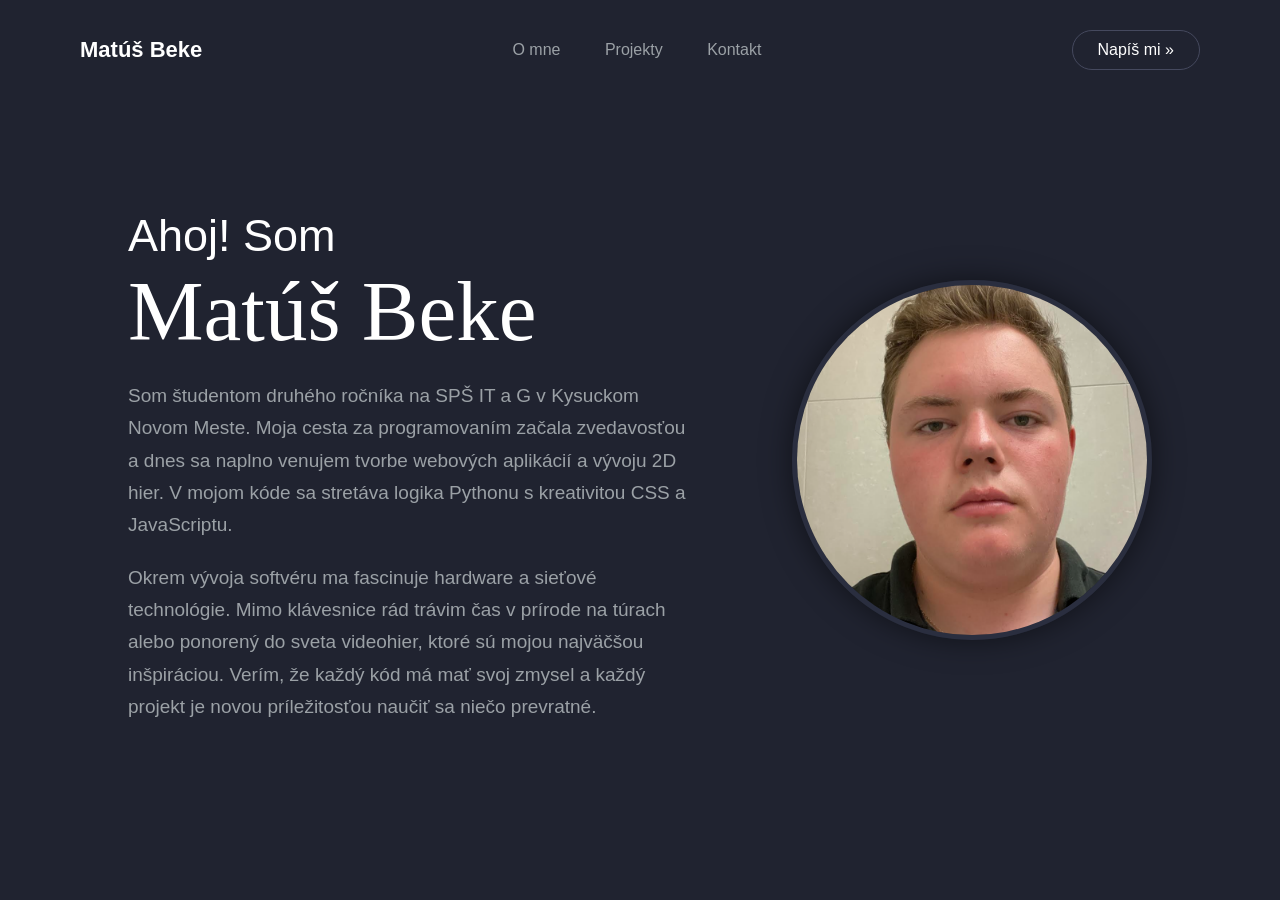
==== index.html @ 9b465fb4 "Pridane cintorinove menu" ====
<!DOCTYPE html>
<html lang="sk">
<head>
    <meta charset="UTF-8">
    <title>Matúš Beke - O mne</title>
    <link rel="stylesheet" href="style.css">
</head>
<body>
    <div class="hlavicka">
        <div class="logo">Matúš Beke</div>
        <div class="menu">
            <a href="index.html">O mne</a>
            <a href="projekty.html">Projekty</a>
            <a href="kontakt.html">Kontakt</a>
        </div>
        <a class="tlacidlo-hire" href="kontakt.html">Napíš mi &raquo;</a>
    </div>

<div class="hero">
    <div class="text-vlavo">
        <h1>Ahoj! Som<br><span>Matúš Beke</span></h1>
        <p class="popis-text">
            Som študentom druhého ročníka na SPŠ IT a G v Kysuckom Novom Meste. 
            Moja cesta za programovaním začala zvedavosťou a dnes sa naplno venujem 
            tvorbe webových aplikácií a vývoju 2D hier. V mojom kóde sa stretáva 
            logika Pythonu s kreativitou CSS a JavaScriptu.
        </p>
        <p class="popis-text">
            Okrem vývoja softvéru ma fascinuje hardware a sieťové technológie. 
            Mimo klávesnice rád trávim čas v prírode na túrach alebo ponorený 
            do sveta videohier, ktoré sú mojou najväčšou inšpiráciou. 
            Verím, že každý kód má mať svoj zmysel a každý projekt je novou 
            príležitosťou naučiť sa niečo prevratné.
        </p>
    </div>
    <div class="foto-vpravo">
        <img src="MatusBeke.png" alt="Matúš Beke">
    </div>
</div>
</body>
</html>
---- style.css ----
html { scroll-behavior: smooth; }

body {
    background-color: #202330;
    color: #ffffff;
    font-family: Arial, sans-serif;
    margin: 0;
    padding: 0;
}

/* Hlavička */
.hlavicka {
    display: flex;
    align-items: center;
    justify-content: space-between;
    padding: 30px 80px;
    background-color: #202330;
}
.logo { font-size: 22px; font-weight: bold; }
.menu a { color: #9ba1a6; text-decoration: none; margin: 0 20px; font-size: 16px; transition: 0.3s; }
.menu a:hover { color: #ffffff; }
.tlacidlo-hire {
    border: 1px solid #45495e;
    padding: 10px 25px;
    color: #ffffff;
    text-decoration: none;
    border-radius: 30px;
    transition: 0.3s;
}
.tlacidlo-hire:hover { background-color: #45495e; }

/* Hero sekcia */
.hero {
    display: flex;
    justify-content: space-between;
    align-items: center;
    padding: 80px 10%;
    max-width: 1200px;
    margin: 0 auto;
}
.text-vlavo { width: 55%; }
h1 { font-size: 45px; font-weight: normal; margin-bottom: 20px; }
h1 span { font-family: "Georgia", serif; font-size: 85px; }
.popis-text { color: #9ba1a6; font-size: 19px; line-height: 1.7; margin-bottom: 20px; }
.foto-vpravo { width: 40%; text-align: right; }
.foto-vpravo img {
    width: 350px;
    height: 350px;
    border-radius: 50%;
    object-fit: cover;
    border: 5px solid #2a2e3f;
    box-shadow: 0 0 30px rgba(0,0,0,0.5);
    transition: 0.4s;
}
.foto-vpravo img:hover { transform: scale(1.05); }

/* PROJEKTY - MODERNÝ ROW DIZAJN */
.sekcia-nadpis { text-align: center; font-size: 40px; margin: 80px 0 50px 0; color: #ffffff; }

.projekt-row {
    width: 80%;
    max-width: 800px;
    margin: 20px auto;
    height: 120px; /* Znížená výška pre štýlový obdĺžnik */
    background-size: cover;
    background-position: center;
    border-radius: 20px;
    position: relative;
    overflow: hidden;
    display: flex;
    align-items: center;
    justify-content: space-between; /* Rozdelí obsah na kraje */
    padding: 0 40px;
    border: 1px solid #334155;
    transition: transform 0.3s;
}
.projekt-row:hover { transform: scale(1.02); }

/* Tmavý filter v pozadí */
.projekt-row::before {
    content: "";
    position: absolute;
    top: 0; left: 0; width: 100%; height: 100%;
    background: rgba(15, 23, 42, 0.85);
}

.overlay-text {
    position: relative;
    z-index: 1;
    font-size: 24px;
    font-weight: bold;
    color: white;
}

.overlay-link {
    position: relative;
    z-index: 1;
    background-color: #38bdf8;
    color: #0f172a;
    padding: 10px 25px;
    border-radius: 30px;
    text-decoration: none;
    font-weight: bold;
    transition: background-color 0.3s;
}
.overlay-link:hover { background-color: #ffffff; }

/* Kontakt */
.sekcia-kontakt { text-align: center; font-size: 22px; padding: 50px; }
.sekcia-kontakt a { color: #ffffff; text-decoration: underline; }
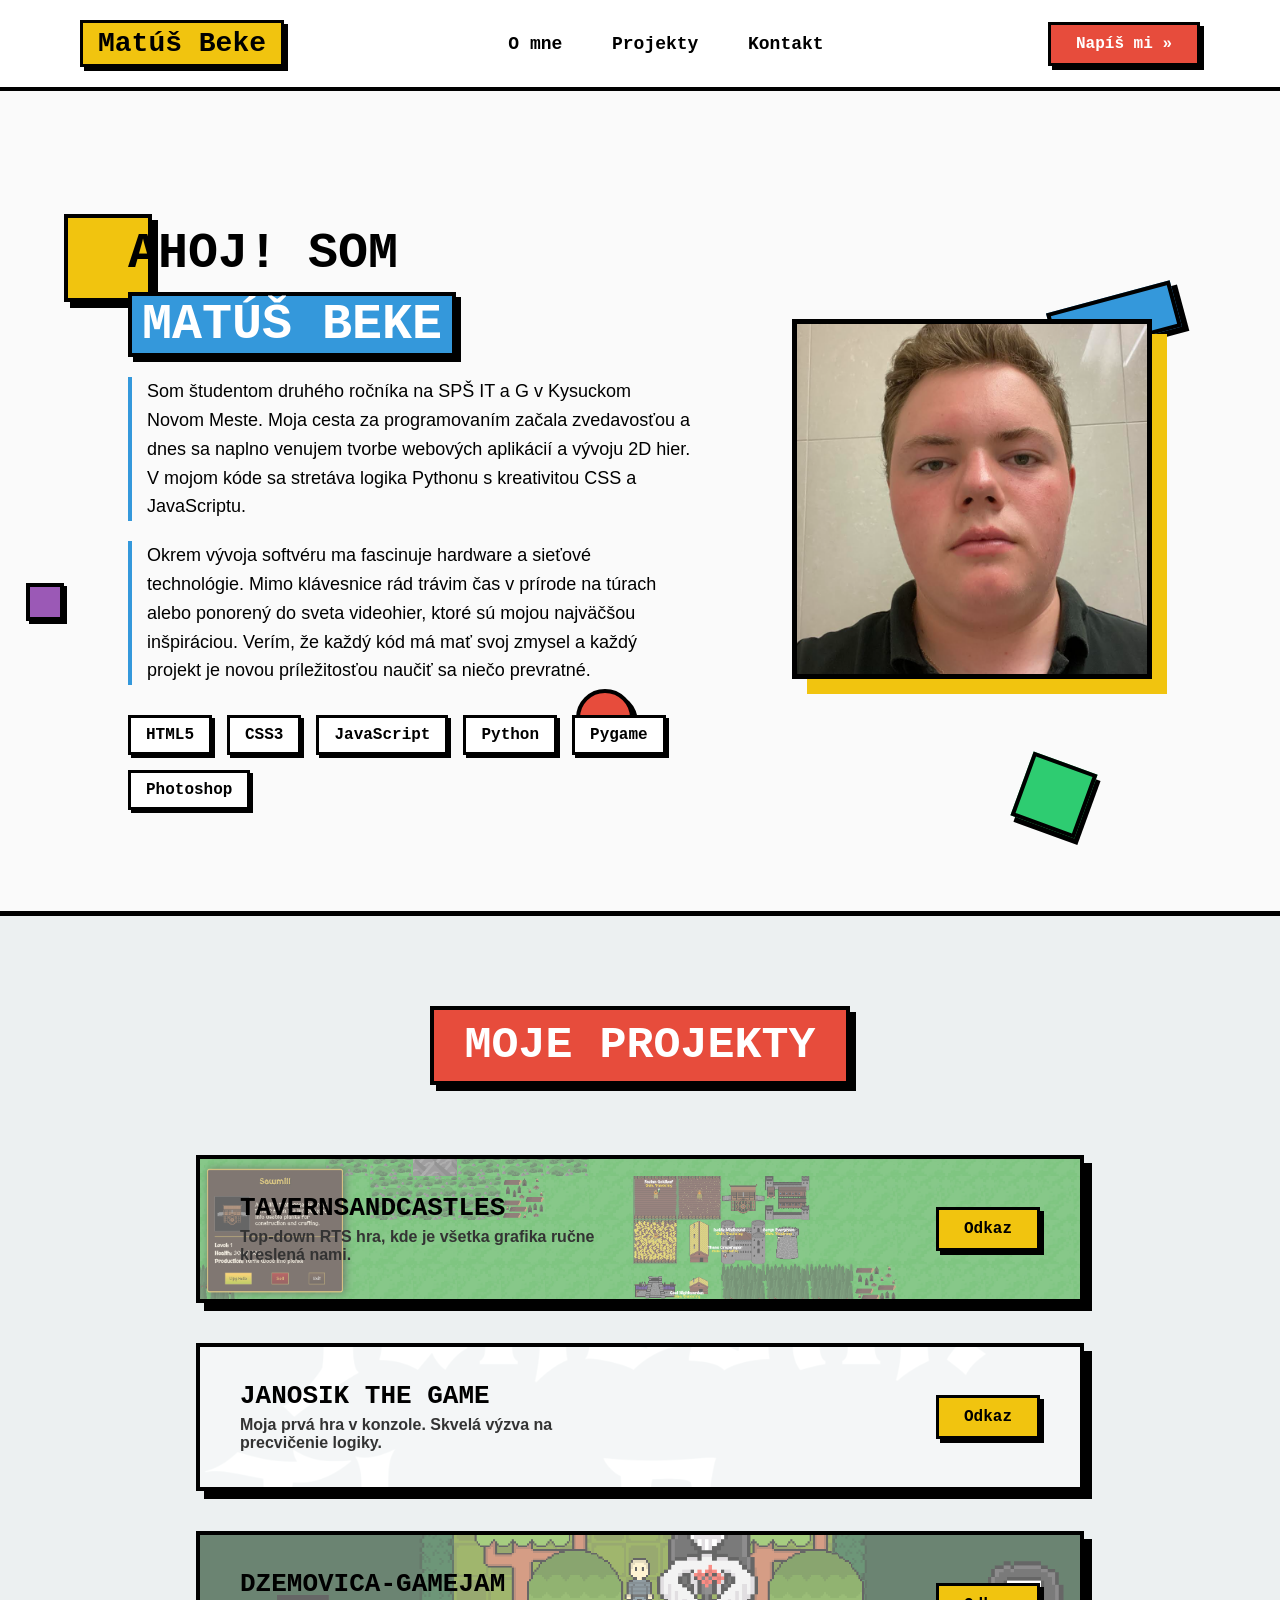
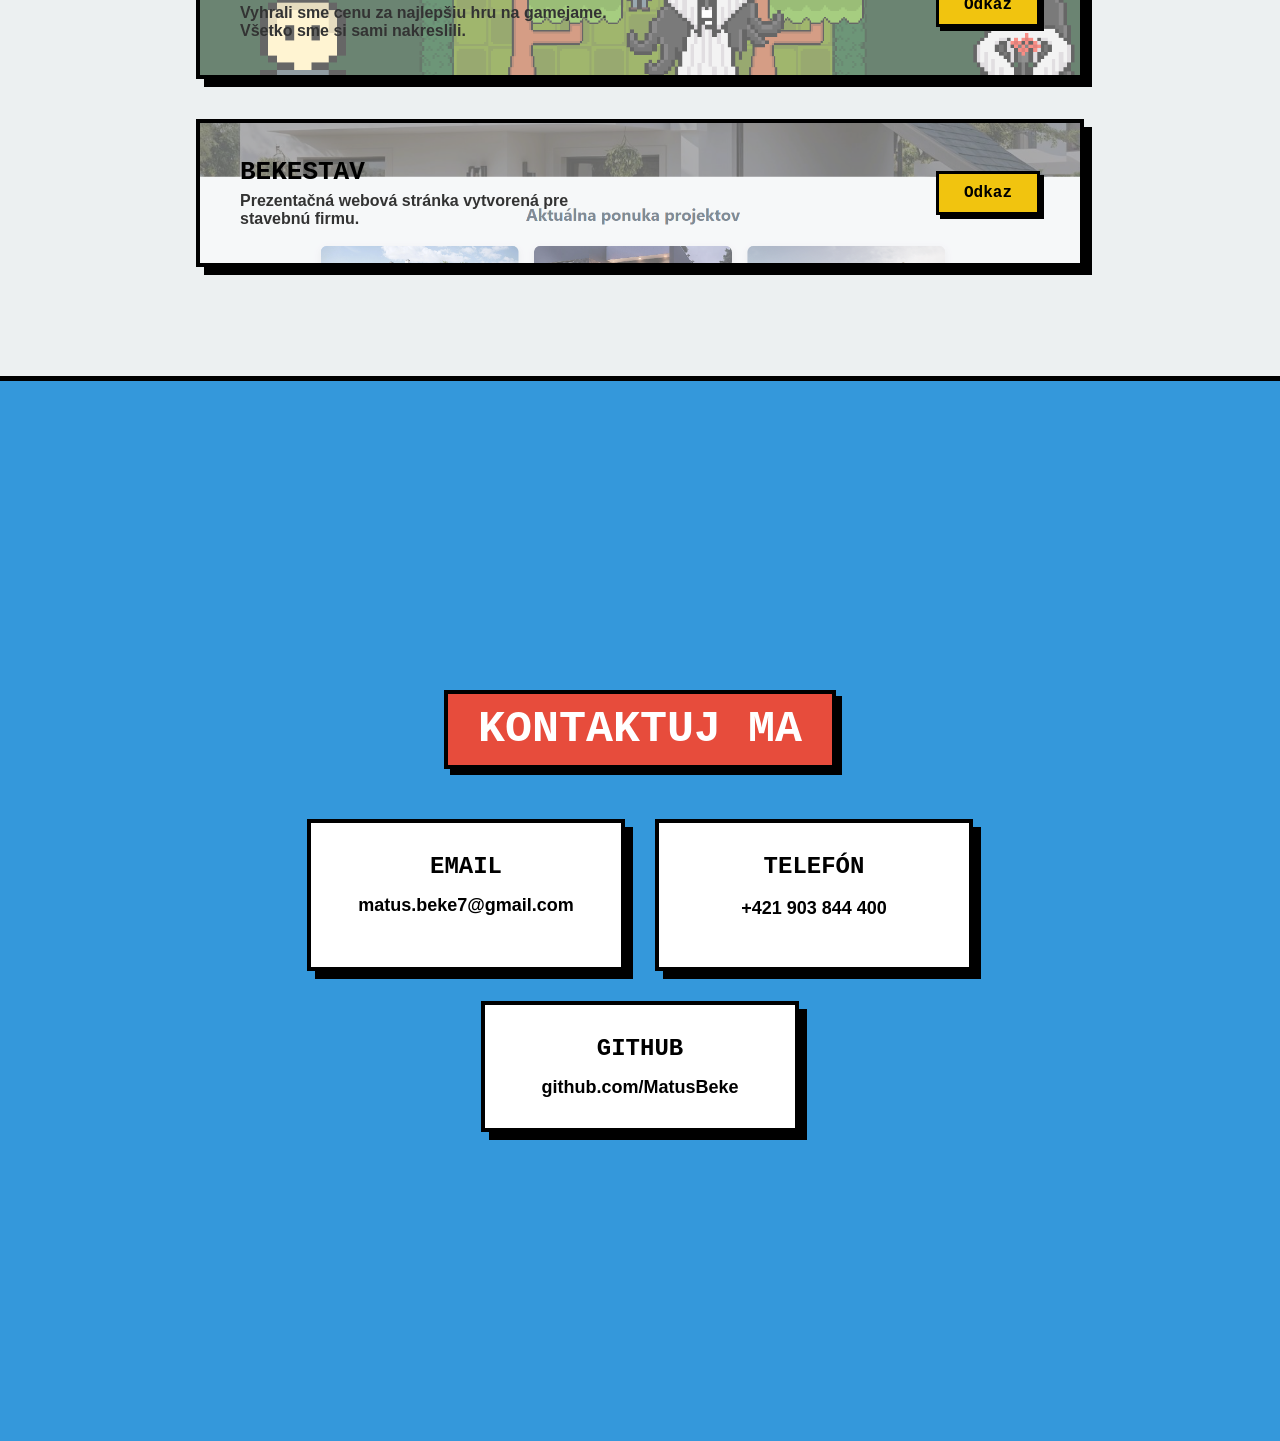
==== commit 0136842b: "Pridane cintorinove menu" ====
--- a/index.html
+++ b/index.html
@@ -2,40 +2,109 @@
 <html lang="sk">
 <head>
     <meta charset="UTF-8">
-    <title>Matúš Beke - O mne</title>
+    <title>Matúš Beke - Portfólio</title>
     <link rel="stylesheet" href="style.css">
 </head>
 <body>
     <div class="hlavicka">
         <div class="logo">Matúš Beke</div>
         <div class="menu">
-            <a href="index.html">O mne</a>
-            <a href="projekty.html">Projekty</a>
-            <a href="kontakt.html">Kontakt</a>
+            <a href="#omne">O mne</a>
+            <a href="#projekty">Projekty</a>
+            <a href="#kontakt">Kontakt</a>
         </div>
-        <a class="tlacidlo-hire" href="kontakt.html">Napíš mi &raquo;</a>
+        <a class="tlacidlo-hire" href="#kontakt">Napíš mi &raquo;</a>
     </div>
 
-<div class="hero">
-    <div class="text-vlavo">
-        <h1>Ahoj! Som<br><span>Matúš Beke</span></h1>
-        <p class="popis-text">
-            Som študentom druhého ročníka na SPŠ IT a G v Kysuckom Novom Meste. 
-            Moja cesta za programovaním začala zvedavosťou a dnes sa naplno venujem 
-            tvorbe webových aplikácií a vývoju 2D hier. V mojom kóde sa stretáva 
-            logika Pythonu s kreativitou CSS a JavaScriptu.
-        </p>
-        <p class="popis-text">
-            Okrem vývoja softvéru ma fascinuje hardware a sieťové technológie. 
-            Mimo klávesnice rád trávim čas v prírode na túrach alebo ponorený 
-            do sveta videohier, ktoré sú mojou najväčšou inšpiráciou. 
-            Verím, že každý kód má mať svoj zmysel a každý projekt je novou 
-            príležitosťou naučiť sa niečo prevratné.
-        </p>
+    <div id="omne" class="hero">
+        <div class="tvar tvar1"></div>
+        <div class="tvar tvar2"></div>
+        <div class="tvar tvar3"></div>
+        <div class="tvar tvar4"></div>
+        <div class="tvar tvar5"></div>
+
+        <div class="text-vlavo">
+            <h1>Ahoj! Som<br><span>Matúš Beke</span></h1>
+            <p class="popis-text">
+                Som študentom druhého ročníka na SPŠ IT a G v Kysuckom Novom Meste. 
+                Moja cesta za programovaním začala zvedavosťou a dnes sa naplno venujem 
+                tvorbe webových aplikácií a vývoju 2D hier. V mojom kóde sa stretáva 
+                logika Pythonu s kreativitou CSS a JavaScriptu.
+            </p>
+            <p class="popis-text">
+                Okrem vývoja softvéru ma fascinuje hardware a sieťové technológie. 
+                Mimo klávesnice rád trávim čas v prírode na túrach alebo ponorený 
+                do sveta videohier, ktoré sú mojou najväčšou inšpiráciou. 
+                Verím, že každý kód má mať svoj zmysel a každý projekt je novou 
+                príležitosťou naučiť sa niečo prevratné.
+            </p>
+            
+            <div class="zrucnosti">
+                <span>HTML5</span>
+                <span>CSS3</span>
+                <span>JavaScript</span>
+                <span>Python</span>
+                <span>Pygame</span>
+                <span>Photoshop</span>
+            </div>
+        </div>
+        <div class="foto-vpravo">
+            <img src="MatusBeke.png" alt="Matúš Beke">
+        </div>
     </div>
-    <div class="foto-vpravo">
-        <img src="MatusBeke.png" alt="Matúš Beke">
+
+    <div id="projekty" class="sekcia">
+        <h2 class="sekcia-nadpis">Moje projekty</h2>
+        
+        <div class="projekt-row" style="background-image: url('TAVERNSANDCASTLES.png');">
+            <div class="overlay-obsah">
+                <div class="overlay-text">TavernsAndCastles</div>
+                <div class="overlay-popis">Top-down RTS hra, kde je všetka grafika ručne kreslená nami.</div>
+            </div>
+            <a href="https://matusbeke.github.io/TavernsAndCastles/" target="_blank" class="overlay-link">Odkaz</a>
+        </div>
+
+        <div class="projekt-row" style="background-image: url('JanosikTheGame.png');">
+            <div class="overlay-obsah">
+                <div class="overlay-text">Janosik The Game</div>
+                <div class="overlay-popis">Moja prvá hra v konzole. Skvelá výzva na precvičenie logiky.</div>
+            </div>
+            <a href="https://github.com/jakubtatar/JTG" target="_blank" class="overlay-link">Odkaz</a>
+        </div>
+
+        <div class="projekt-row" style="background-image: url('DZEMOVICA.png');">
+            <div class="overlay-obsah">
+                <div class="overlay-text">Dzemovica-Gamejam</div>
+                <div class="overlay-popis">Vyhrali sme cenu za najlepšiu hru na gamejame. Všetko sme si sami nakreslili.</div>
+            </div>
+            <a href="https://smthstudios.itch.io/the-pit-you-dig" target="_blank" class="overlay-link">Odkaz</a>
+        </div>
+
+        <div class="projekt-row" style="background-image: url('BEKESTAV.png');">
+            <div class="overlay-obsah">
+                <div class="overlay-text">Bekestav</div>
+                <div class="overlay-popis">Prezentačná webová stránka vytvorená pre stavebnú firmu.</div>
+            </div>
+            <a href="https://matusbeke.github.io/SWE_Project01/" target="_blank" class="overlay-link">Odkaz</a>
+        </div>
     </div>
-</div>
+
+    <div id="kontakt" class="sekcia sekcia-kontakt">
+        <h2 class="sekcia-nadpis">Kontaktuj ma</h2>
+        <div class="kontakt-obal">
+            <div class="kontakt-karta">
+                <h3>Email</h3>
+                <a href="mailto:matus.beke7@gmail.com">matus.beke7@gmail.com</a>
+            </div>
+            <div class="kontakt-karta">
+                <h3>Telefón</h3>
+                <p>+421 903 844 400</p>
+            </div>
+            <div class="kontakt-karta">
+                <h3>GitHub</h3>
+                <a href="https://github.com/MatusBeke" target="_blank">github.com/MatusBeke</a>
+            </div>
+        </div>
+    </div>
 </body>
 </html>
--- a/style.css
+++ b/style.css
@@ -1,110 +1,309 @@
-html { scroll-behavior: smooth; }
+html {
+    scroll-behavior: smooth;
+}
 
 body {
-    background-color: #202330;
-    color: #ffffff;
-    font-family: Arial, sans-serif;
+    background-color: #fafafa;
+    color: #000000;
+    font-family: 'Courier New', Courier, monospace;
     margin: 0;
     padding: 0;
 }
 
-/* Hlavička */
 .hlavicka {
     display: flex;
     align-items: center;
     justify-content: space-between;
-    padding: 30px 80px;
-    background-color: #202330;
-}
-.logo { font-size: 22px; font-weight: bold; }
-.menu a { color: #9ba1a6; text-decoration: none; margin: 0 20px; font-size: 16px; transition: 0.3s; }
-.menu a:hover { color: #ffffff; }
+    padding: 20px 80px;
+    background-color: #ffffff;
+    border-bottom: 4px solid #000000;
+    position: sticky;
+    top: 0;
+    z-index: 1000;
+}
+
+.logo {
+    font-size: 28px;
+    font-weight: bold;
+    background-color: #f1c40f;
+    padding: 5px 15px;
+    border: 3px solid #000000;
+    box-shadow: 4px 4px 0px #000000;
+}
+
+.menu a {
+    color: #000000;
+    text-decoration: none;
+    margin: 0 20px;
+    font-size: 18px;
+    font-weight: bold;
+}
+
+.menu a:hover {
+    background-color: #000000;
+    color: #ffffff;
+    padding: 5px 10px;
+}
+
 .tlacidlo-hire {
-    border: 1px solid #45495e;
+    background-color: #e74c3c;
+    border: 3px solid #000000;
     padding: 10px 25px;
     color: #ffffff;
     text-decoration: none;
-    border-radius: 30px;
-    transition: 0.3s;
-}
-.tlacidlo-hire:hover { background-color: #45495e; }
-
-/* Hero sekcia */
+    font-weight: bold;
+    box-shadow: 4px 4px 0px #000000;
+}
+
+.tlacidlo-hire:hover {
+    transform: translate(2px, 2px);
+    box-shadow: 2px 2px 0px #000000;
+}
+
 .hero {
     display: flex;
     justify-content: space-between;
     align-items: center;
-    padding: 80px 10%;
+    padding: 0 10%;
     max-width: 1200px;
     margin: 0 auto;
-}
-.text-vlavo { width: 55%; }
-h1 { font-size: 45px; font-weight: normal; margin-bottom: 20px; }
-h1 span { font-family: "Georgia", serif; font-size: 85px; }
-.popis-text { color: #9ba1a6; font-size: 19px; line-height: 1.7; margin-bottom: 20px; }
-.foto-vpravo { width: 40%; text-align: right; }
+    min-height: calc(100vh - 80px);
+    position: relative;
+}
+
+.tvar {
+    position: absolute;
+    z-index: -1;
+    border: 4px solid #000000;
+}
+
+.tvar1 {
+    width: 80px;
+    height: 80px;
+    background-color: #f1c40f;
+    top: 15%;
+    left: 5%;
+    box-shadow: 6px 6px 0px #000000;
+}
+
+.tvar2 {
+    width: 50px;
+    height: 50px;
+    background-color: #e74c3c;
+    bottom: 20%;
+    left: 45%;
+    border-radius: 50%;
+    box-shadow: 4px 4px 0px #000000;
+}
+
+.tvar3 {
+    width: 120px;
+    height: 40px;
+    background-color: #3498db;
+    top: 25%;
+    right: 8%;
+    box-shadow: 6px 6px 0px #000000;
+    transform: rotate(-15deg);
+}
+
+.tvar4 {
+    width: 60px;
+    height: 60px;
+    background-color: #2ecc71;
+    bottom: 10%;
+    right: 15%;
+    box-shadow: 5px 5px 0px #000000;
+    transform: rotate(20deg);
+}
+
+.tvar5 {
+    width: 30px;
+    height: 30px;
+    background-color: #9b59b6;
+    top: 60%;
+    left: 2%;
+    box-shadow: 3px 3px 0px #000000;
+}
+
+.text-vlavo {
+    width: 55%;
+}
+
+h1 {
+    font-size: 50px;
+    font-weight: bold;
+    margin-bottom: 20px;
+    text-transform: uppercase;
+}
+
+h1 span {
+    background-color: #3498db;
+    color: #ffffff;
+    padding: 0 10px;
+    border: 4px solid #000000;
+    box-shadow: 5px 5px 0px #000000;
+    display: inline-block;
+    margin-top: 10px;
+}
+
+.popis-text {
+    font-size: 18px;
+    line-height: 1.6;
+    margin-bottom: 20px;
+    font-family: Arial, sans-serif;
+    border-left: 4px solid #3498db;
+    padding-left: 15px;
+}
+
+.zrucnosti {
+    display: flex;
+    flex-wrap: wrap;
+    gap: 15px;
+    margin-top: 30px;
+}
+
+.zrucnosti span {
+    background-color: #ffffff;
+    color: #000000;
+    padding: 8px 15px;
+    font-weight: bold;
+    border: 3px solid #000000;
+    box-shadow: 3px 3px 0px #000000;
+}
+
+.foto-vpravo {
+    width: 40%;
+    text-align: right;
+}
+
 .foto-vpravo img {
     width: 350px;
     height: 350px;
-    border-radius: 50%;
     object-fit: cover;
-    border: 5px solid #2a2e3f;
-    box-shadow: 0 0 30px rgba(0,0,0,0.5);
-    transition: 0.4s;
-}
-.foto-vpravo img:hover { transform: scale(1.05); }
-
-/* PROJEKTY - MODERNÝ ROW DIZAJN */
-.sekcia-nadpis { text-align: center; font-size: 40px; margin: 80px 0 50px 0; color: #ffffff; }
+    border: 5px solid #000000;
+    box-shadow: 15px 15px 0px #f1c40f;
+}
+
+.sekcia {
+    min-height: 100vh;
+    padding: 80px 20px;
+    display: flex;
+    flex-direction: column;
+    justify-content: center;
+    background-color: #ecf0f1;
+    border-top: 5px solid #000000;
+}
+
+.sekcia-nadpis {
+    text-align: center;
+    font-size: 45px;
+    margin: 0 0 50px 0;
+    text-transform: uppercase;
+    background-color: #e74c3c;
+    color: #ffffff;
+    display: inline-block;
+    padding: 10px 30px;
+    border: 4px solid #000000;
+    box-shadow: 6px 6px 0px #000000;
+    align-self: center;
+}
 
 .projekt-row {
     width: 80%;
     max-width: 800px;
     margin: 20px auto;
-    height: 120px; /* Znížená výška pre štýlový obdĺžnik */
+    height: 140px;
     background-size: cover;
     background-position: center;
-    border-radius: 20px;
     position: relative;
     overflow: hidden;
     display: flex;
     align-items: center;
-    justify-content: space-between; /* Rozdelí obsah na kraje */
+    justify-content: space-between;
     padding: 0 40px;
-    border: 1px solid #334155;
-    transition: transform 0.3s;
-}
-.projekt-row:hover { transform: scale(1.02); }
-
-/* Tmavý filter v pozadí */
+    border: 4px solid #000000;
+    box-shadow: 8px 8px 0px #000000;
+}
+
 .projekt-row::before {
     content: "";
     position: absolute;
-    top: 0; left: 0; width: 100%; height: 100%;
-    background: rgba(15, 23, 42, 0.85);
-}
-
-.overlay-text {
+    top: 0;
+    left: 0;
+    width: 100%;
+    height: 100%;
+    background: rgba(255, 255, 255, 0.4);
+}
+
+.overlay-obsah {
     position: relative;
     z-index: 1;
-    font-size: 24px;
-    font-weight: bold;
-    color: white;
+    display: flex;
+    flex-direction: column;
+}
+
+.overlay-text {
+    font-size: 26px;
+    font-weight: bold;
+    color: #000000;
+    margin-bottom: 5px;
+    text-transform: uppercase;
+}
+
+.overlay-popis {
+    font-size: 16px;
+    color: #333333;
+    max-width: 400px;
+    font-family: Arial, sans-serif;
+    font-weight: bold;
 }
 
 .overlay-link {
     position: relative;
     z-index: 1;
-    background-color: #38bdf8;
-    color: #0f172a;
+    background-color: #f1c40f;
+    color: #000000;
     padding: 10px 25px;
-    border-radius: 30px;
     text-decoration: none;
     font-weight: bold;
-    transition: background-color 0.3s;
-}
-.overlay-link:hover { background-color: #ffffff; }
-
-/* Kontakt */
-.sekcia-kontakt { text-align: center; font-size: 22px; padding: 50px; }
-.sekcia-kontakt a { color: #ffffff; text-decoration: underline; }+    border: 3px solid #000000;
+    box-shadow: 4px 4px 0px #000000;
+}
+
+.sekcia-kontakt {
+    text-align: center;
+    background-color: #3498db;
+    border-top: 5px solid #000000;
+}
+
+.kontakt-obal {
+    display: flex;
+    justify-content: center;
+    gap: 30px;
+    flex-wrap: wrap;
+    max-width: 900px;
+    margin: 0 auto;
+}
+
+.kontakt-karta {
+    background-color: #ffffff;
+    padding: 30px;
+    width: 250px;
+    border: 4px solid #000000;
+    box-shadow: 8px 8px 0px #000000;
+}
+
+.kontakt-karta h3 {
+    margin: 0 0 15px 0;
+    color: #000000;
+    font-size: 24px;
+    text-transform: uppercase;
+}
+
+.kontakt-karta p, .kontakt-karta a {
+    color: #000000;
+    text-decoration: none;
+    font-size: 18px;
+    font-weight: bold;
+    font-family: Arial, sans-serif;
+}
